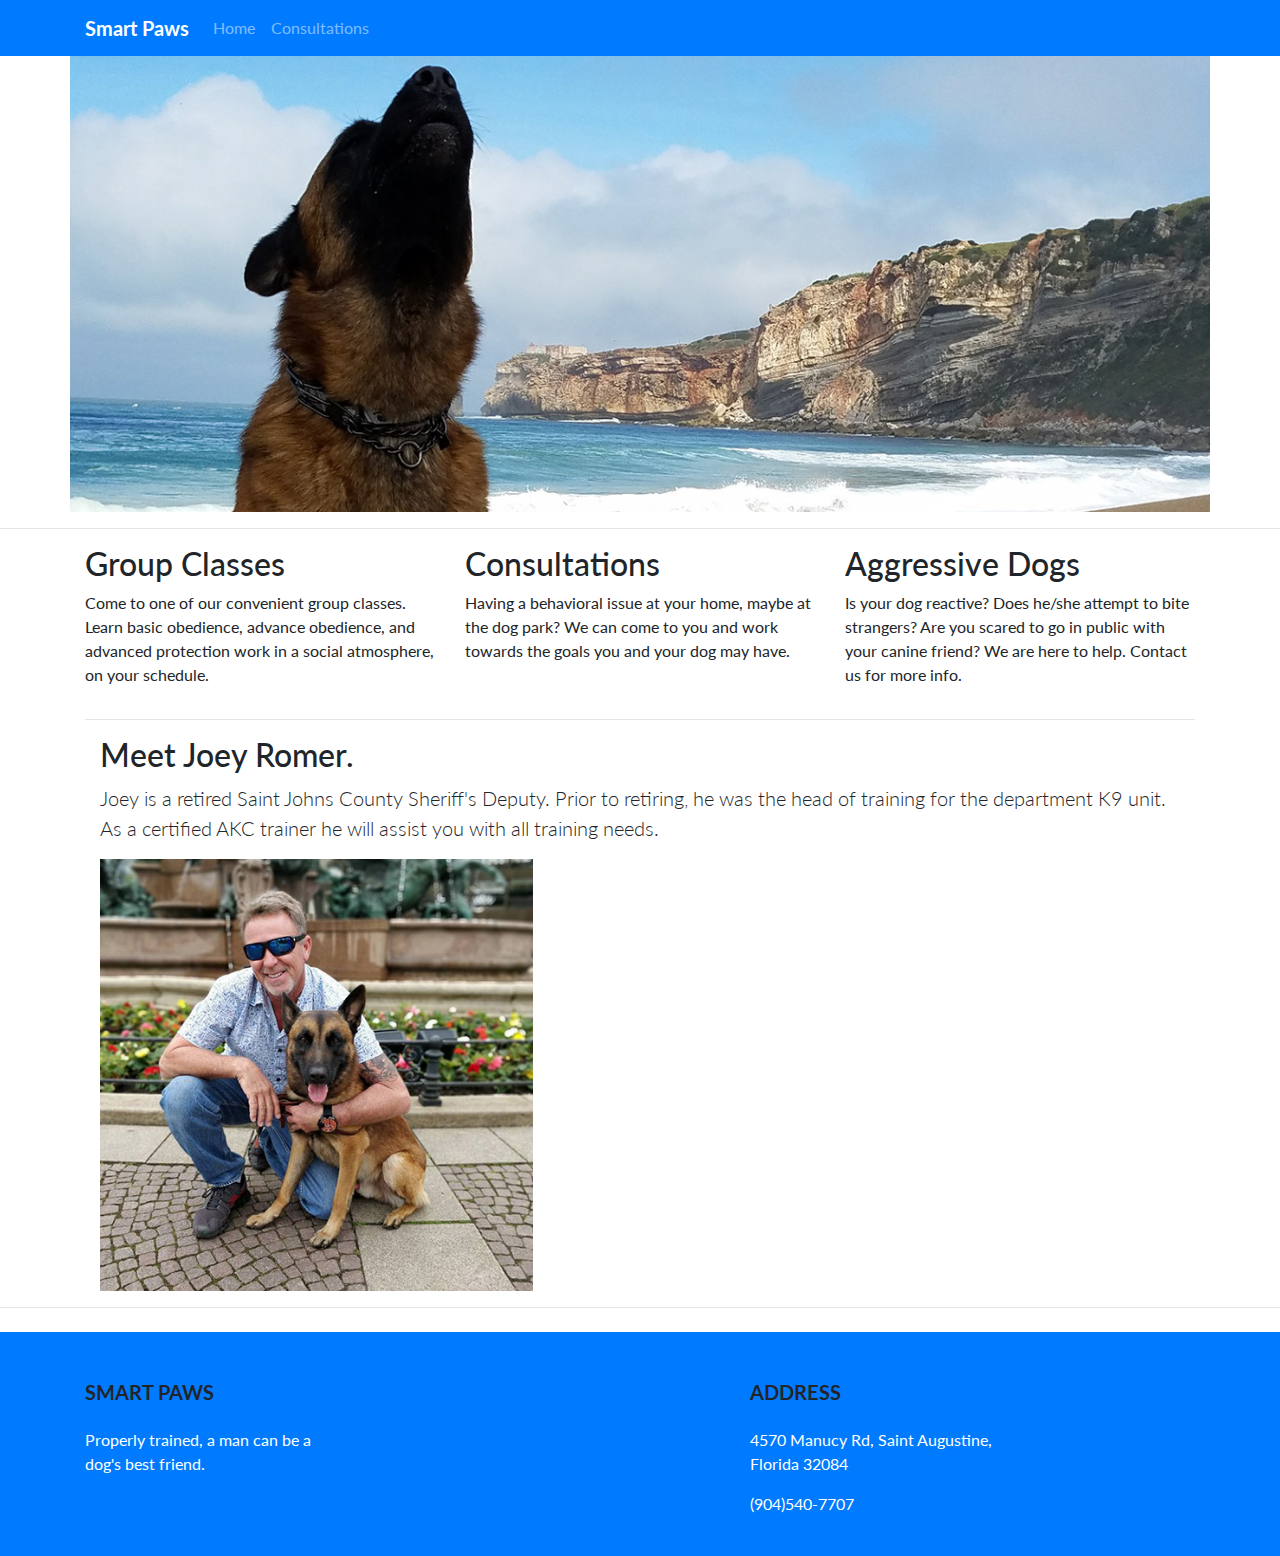
==== index.html @ 1d577237 "Update index.html" ====
<!DOCTYPE html>
<html>
<head>
	<title>Smart Paws</title>
	<style type="text/css" ></style>
  <meta name="viewport" content="width=device-width, initial-scale=1">
	<link rel="stylesheet" type="text/css" href="https://stackpath.bootstrapcdn.com/bootstrap/4.1.1/css/bootstrap.min.css">
	<link href="https://fonts.googleapis.com/css?family=Lato:700" rel="stylesheet">
	<link rel="stylesheet" href="https://use.fontawesome.com/releases/v5.0.13/css/all.css" integrity="sha384-DNOHZ68U8hZfKXOrtjWvjxusGo9WQnrNx2sqG0tfsghAvtVlRW3tvkXWZh58N9jp" crossorigin="anonymous">
	<link rel="stylesheet" type="text/css" href="/Styles/app.css">
</head>
<body>
	<!-- navbar container and contents -->
<nav class="navbar navbar-expand-lg navbar-dark bg-primary">
  <div class="container">
  <a class="navbar-brand text-white font-weight-bold"><i class="fas fa-paw"></i>Smart Paws</a>
  <button class="navbar-toggler" type="button" data-toggle="collapse" data-target="#navbarSupportedContent" aria-controls="navbarSupportedContent" aria-expanded="false" aria-label="Toggle navigation">
    <span class="navbar-toggler-icon"></span>
  </button>
  <div class="collapse navbar-collapse" id="navbarNavAltMarkup">
    <div class="navbar-nav mr-auto">
      <a class="nav-item nav-link" href="/index.html">Home <span class="sr-only">(current)</span></a>
      
      <a class="nav-item nav-link" href="/group.html">Consultations</a>
      
    </div>
  </div>
  </div>
</nav>


<!-- Carousel contents -->
<div class="container">
	<div class="row">
		<div class="col-med-12">
			<div id="paws-slider" class="carousel slide" data-ride="carousel">


				<div class="carousel-inner" role="listbox">
					<div class="carousel-item active">
						<img class="d-block w-100" src="/Images/Howling.jpg">
						
					</div>
					<div class="carousel-item">
						<img class="d-block w-100" src="/Images/group3.jpg">
					</div>
					<div class="carousel-item">
						<img class="d-block w-100" src="/Images/kitty.jpg">
					</div>
				</div>

			</div>
		</div>
	</div>
</div>
 <hr class="featurette-divider">
<div class="container">
<div class="row">
          <div class="col-md-4">
           
            <h2>Group Classes</h2>
            <p>Come to one of our convenient group classes. Learn basic obedience, advance obedience, and advanced protection work  in a social atmosphere, on your schedule.
            </p>
            
          </div>
          <div class="col-md-4">
            
            <h2>Consultations</h2>
            <p>Having a behavioral issue at your home, maybe at the dog park? We can come to you and work towards the goals you and your dog may have.</p>
            
          </div>
          <div class="col-md-4">
            
            <h2>Aggressive Dogs</h2>
            <p>Is your dog reactive? Does he/she attempt to bite strangers? Are you scared to go in public with your canine friend? We are here to help. Contact us for more info.</p>
            
          </div>
        </div>

     <hr class="featurette-divider">
     <div class="container">
        <div class="row featurette">
          <div class="col-md-12">
            <h2 class="featurette-heading">Meet Joey Romer.</h2>
            <p class="lead">Joey is a retired Saint Johns County Sheriff's Deputy. Prior to retiring, he was the head of training for the department K9 unit. As a certified AKC trainer he will assist you with all training needs.</p>
          </div>
          <div class="col-md-5">
            <img class="featurette-image img-fluid mx-auto" src="/Images/joey_profile.jpg" alt="Joey Romer">
          </div>
        </div>
      </div>
     </div>
<hr class="featurette-divider">
<!-- footer contents -->
<!-- Footer -->
<footer class="page-footer font-small mdb-color lighten-3 pt-4 mt-4 bg-primary">

  <!-- Footer Links -->
  <div class="container text-center text-md-left">

    <!-- Grid row -->
    <div class="row">

      <!-- Grid column -->
      <div class="col-md-4 col-lg-3 mr-auto my-md-4 my-0 mt-4 mb-1">

        <!-- Content -->
        <h5 class="font-weight-bold text-uppercase mb-4 text">Smart Paws</h5>
        <p class="text-white">Properly trained, a man can be a dog's best friend.</p>
        

      </div>

      <div class="col-md-4 col-lg-3 mx-auto my-md-4 my-0 mt-4 mb-1">

        <!-- Contact details -->
        <h5 class="font-weight-bold text-uppercase mb-4">Address</h5>

        <ul class="list-unstyled text-white">
          <li><p> 4570 Manucy Rd, Saint Augustine, Florida 32084</p></li>
          <!-- <li><p><i class="fa fa-envelope mr-3"></i> info@example.com</p></li> -->
          <li><p><a class="text-white" href="tel:904-540-7707">(904)540-7707</a></p></li>
        </ul>

      <!-- </div> -->
      <!-- Grid column -->

      <!-- <hr class="clearfix w-100 d-md-none"> -->

      <!-- Grid column -->
      <!-- <div class="col-md-2 col-lg-2 text-center mx-auto my-4"> -->

        <!-- Social buttons -->
      <!--   <h5 class="font-weight-bold text-uppercase mb-4">Follow Us</h5> -->

        <!-- Facebook -->
       <!--  <a type="button" class="btn-floating btn-fb"><i class="fab fa-facebook-square"></i></a> -->
        <!-- Twitter -->
       <!--  <a type="button" class="btn-floating btn-tw"><i class="fa fa-twitter"></i></a> -->
       
      <!-- </div> -->
      <!-- Grid column -->

    </div>
    <!-- Grid row -->

  </div>
 



</footer>
<!-- Footer -->

<script
  src="https://code.jquery.com/jquery-3.3.1.min.js"
  integrity="sha256-FgpCb/KJQlLNfOu91ta32o/NMZxltwRo8QtmkMRdAu8="
  crossorigin="anonymous"></script>
<script type="text/javascript" src="https://stackpath.bootstrapcdn.com/bootstrap/4.1.1/js/bootstrap.min.js"></script>
</body>
</html>
---- Styles/app.css ----
body {
	
	height: 100%;
	width: 100%;
	font-family: lato;
	
}
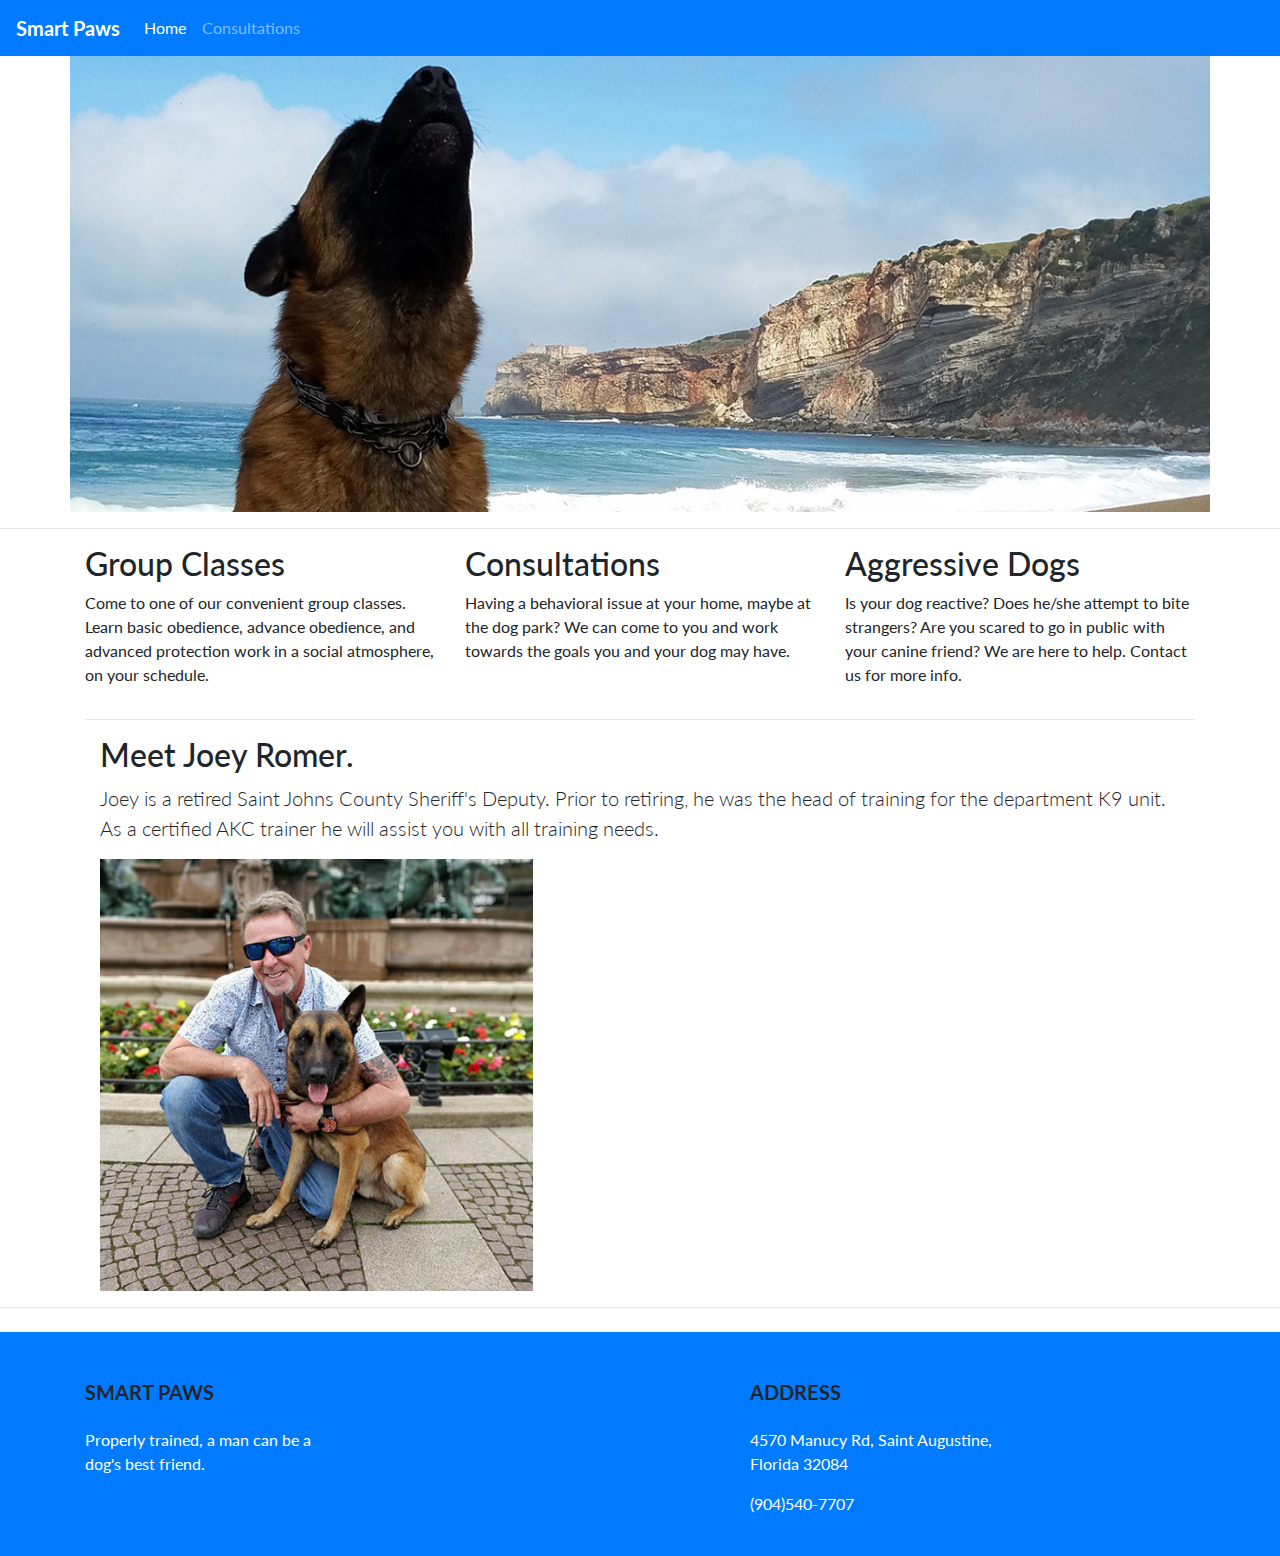
==== commit 41972292: "Update index.html" ====
--- a/index.html
+++ b/index.html
@@ -12,19 +12,20 @@
 <body>
 	<!-- navbar container and contents -->
 <nav class="navbar navbar-expand-lg navbar-dark bg-primary">
-  <div class="container">
   <a class="navbar-brand text-white font-weight-bold"><i class="fas fa-paw"></i>Smart Paws</a>
   <button class="navbar-toggler" type="button" data-toggle="collapse" data-target="#navbarSupportedContent" aria-controls="navbarSupportedContent" aria-expanded="false" aria-label="Toggle navigation">
     <span class="navbar-toggler-icon"></span>
   </button>
-  <div class="collapse navbar-collapse" id="navbarNavAltMarkup">
-    <div class="navbar-nav mr-auto">
-      <a class="nav-item nav-link" href="/index.html">Home <span class="sr-only">(current)</span></a>
-      
-      <a class="nav-item nav-link" href="/group.html">Consultations</a>
-      
-    </div>
-  </div>
+
+  <div class="collapse navbar-collapse" id="navbarSupportedContent">
+    <ul class="navbar-nav mr-auto">
+      <li class="nav-item active">
+        <a class="nav-link" href="/index.html">Home <span class="sr-only">(current)</span></a>
+      </li>
+      <li class="nav-item">
+        <a class="nav-link" href="/group.html">Consultations</a>
+      </li>
+    </ul>
   </div>
 </nav>
 
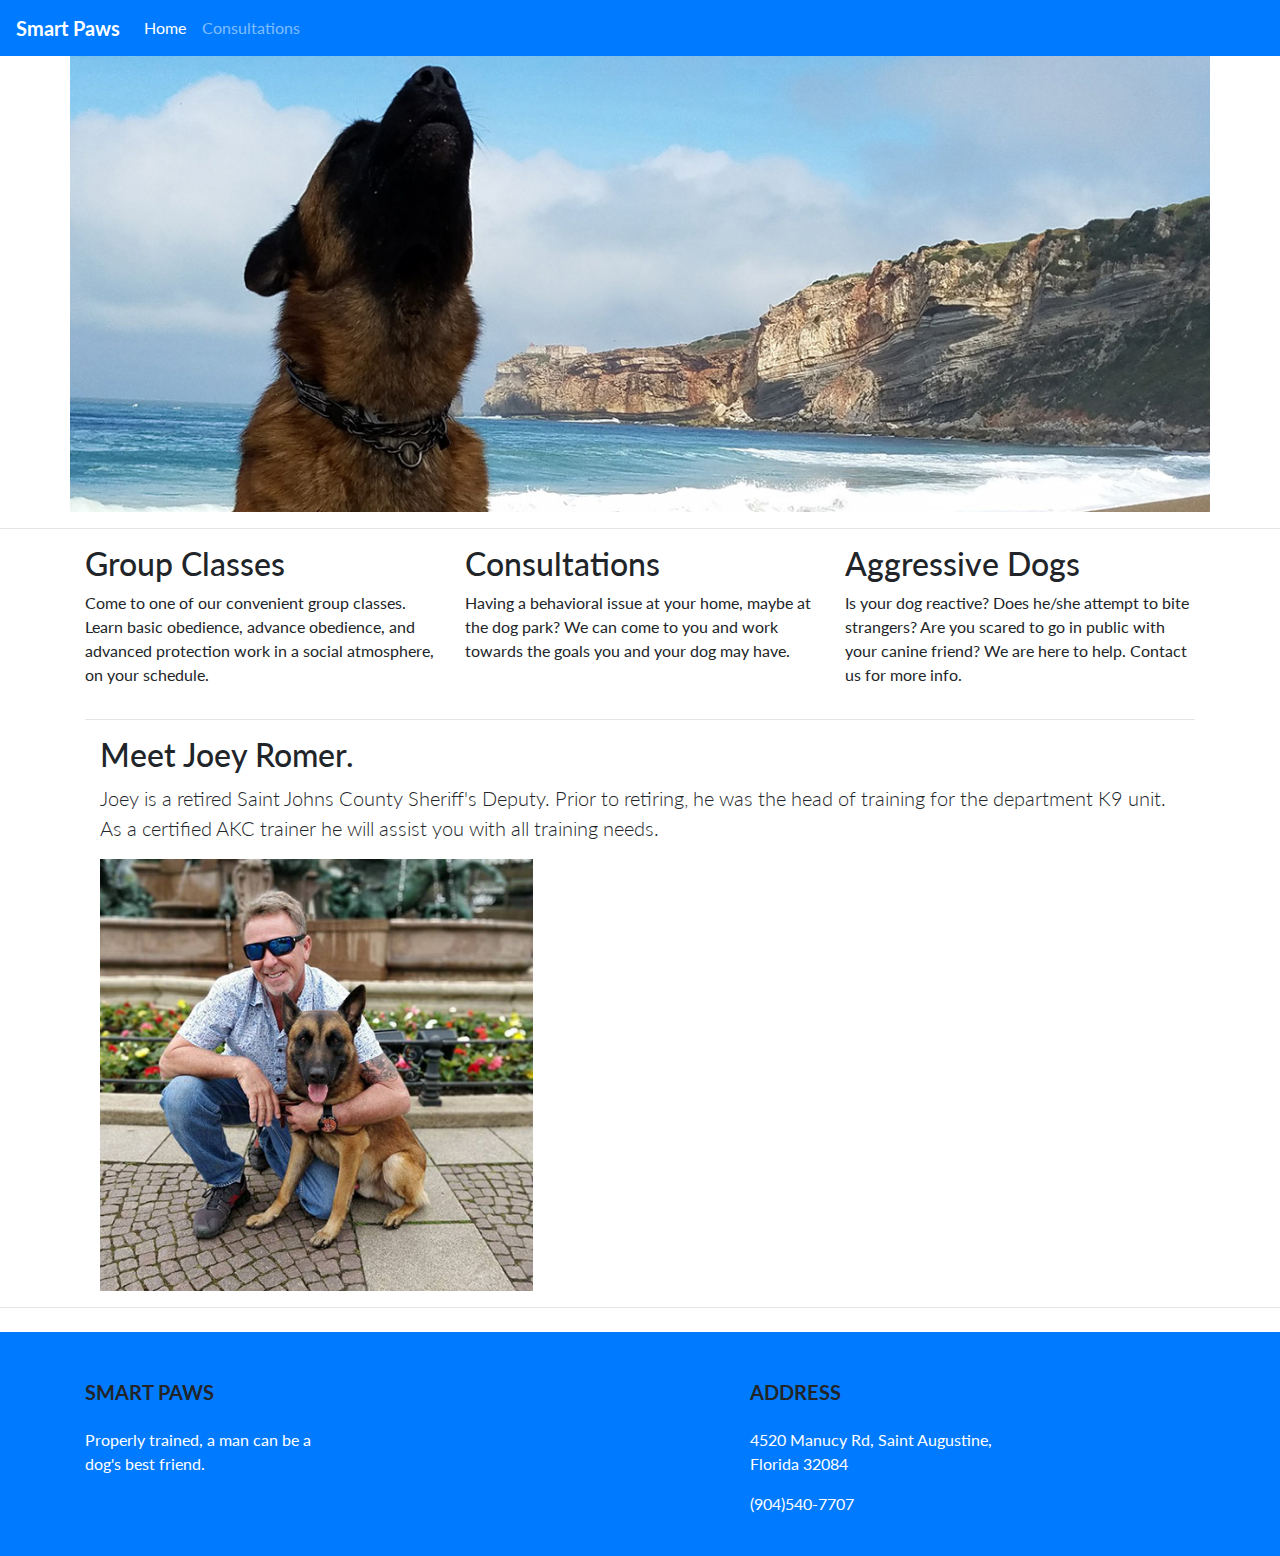
==== commit febae4c2: "Update index.html" ====
--- a/index.html
+++ b/index.html
@@ -118,7 +118,7 @@
         <h5 class="font-weight-bold text-uppercase mb-4">Address</h5>
 
         <ul class="list-unstyled text-white">
-          <li><p> 4570 Manucy Rd, Saint Augustine, Florida 32084</p></li>
+          <li><p> 4520 Manucy Rd, Saint Augustine, Florida 32084</p></li>
           <!-- <li><p><i class="fa fa-envelope mr-3"></i> info@example.com</p></li> -->
           <li><p><a class="text-white" href="tel:904-540-7707">(904)540-7707</a></p></li>
         </ul>
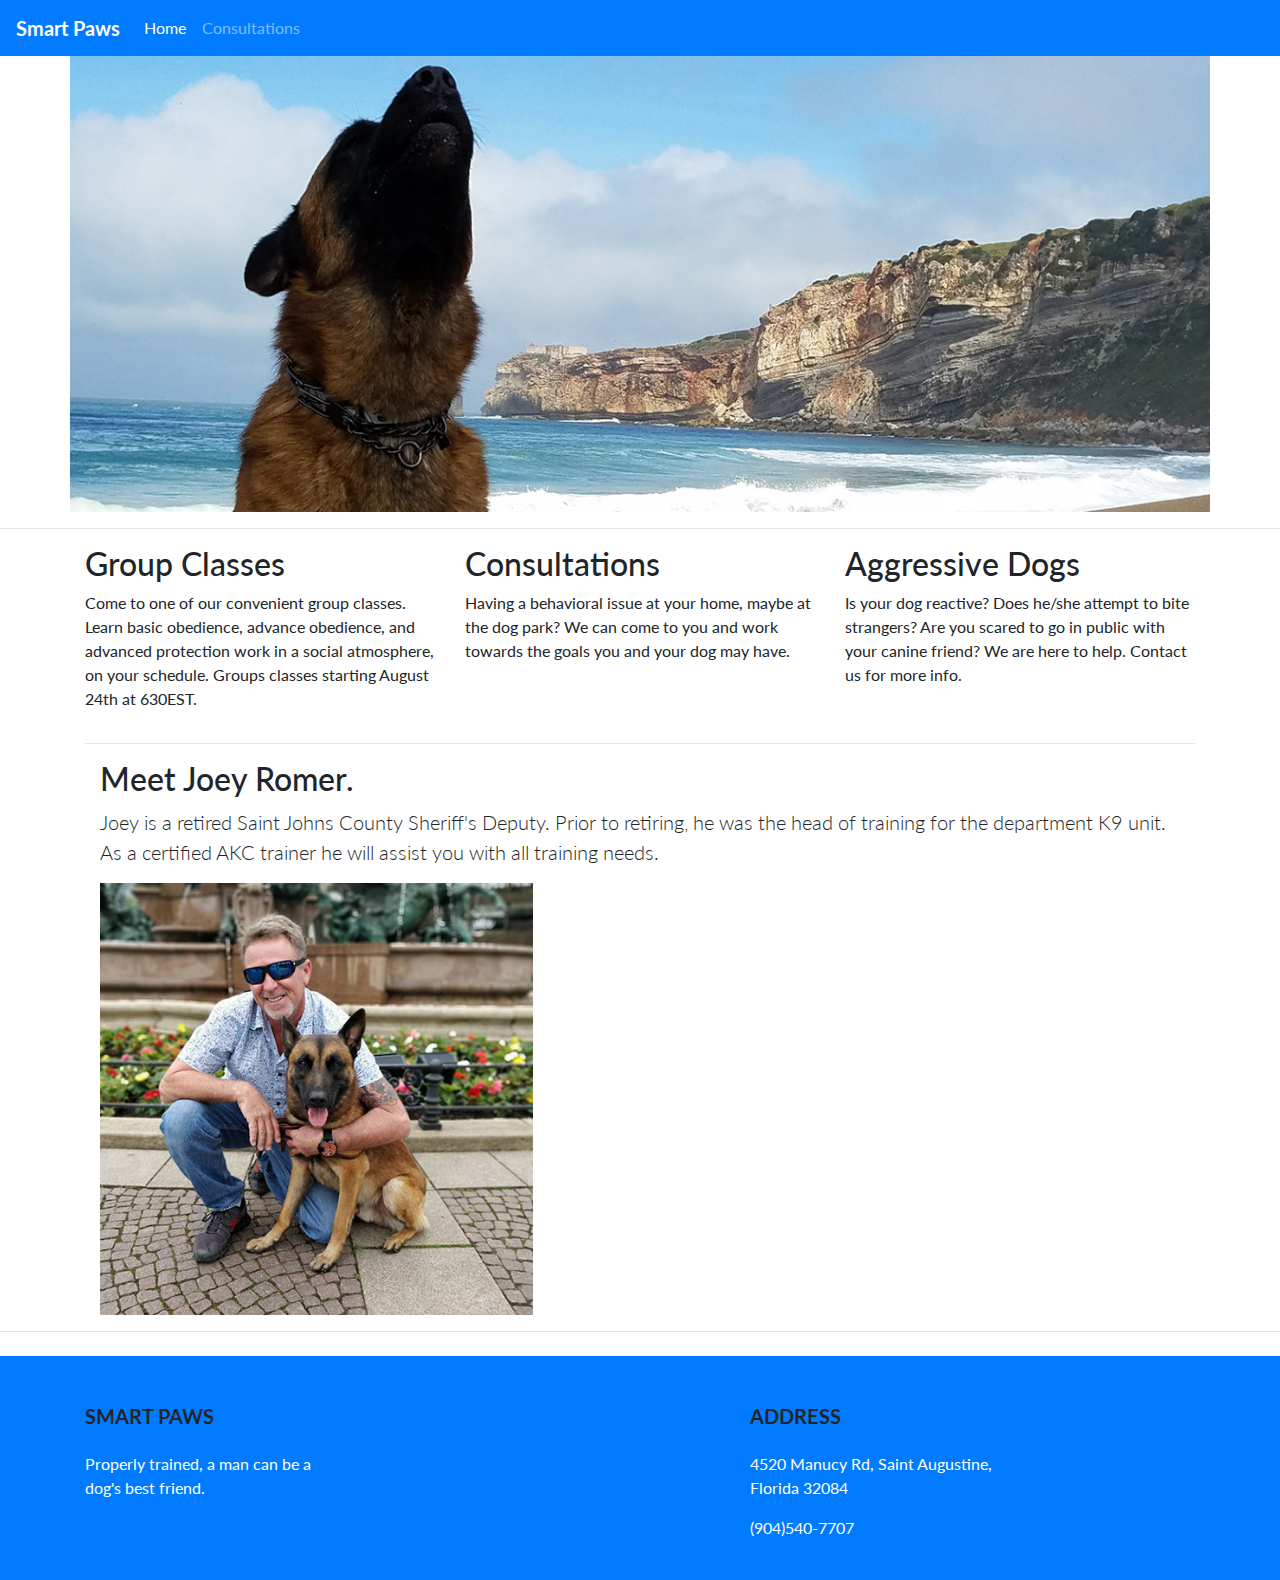
==== commit 2a59be98: "Update index.html" ====
--- a/index.html
+++ b/index.html
@@ -43,7 +43,7 @@
 						
 					</div>
 					<div class="carousel-item">
-						<img class="d-block w-100" src="/Images/group3.jpg">
+						<img class="d-block w-100" src="/Images/sprengerdisplay.jpg">
 					</div>
 					<div class="carousel-item">
 						<img class="d-block w-100" src="/Images/kitty.jpg">
@@ -60,7 +60,7 @@
           <div class="col-md-4">
            
             <h2>Group Classes</h2>
-            <p>Come to one of our convenient group classes. Learn basic obedience, advance obedience, and advanced protection work  in a social atmosphere, on your schedule.
+            <p>Come to one of our convenient group classes. Learn basic obedience, advance obedience, and advanced protection work  in a social atmosphere, on your schedule. Groups classes starting August 24th at 630EST.
             </p>
             
           </div>
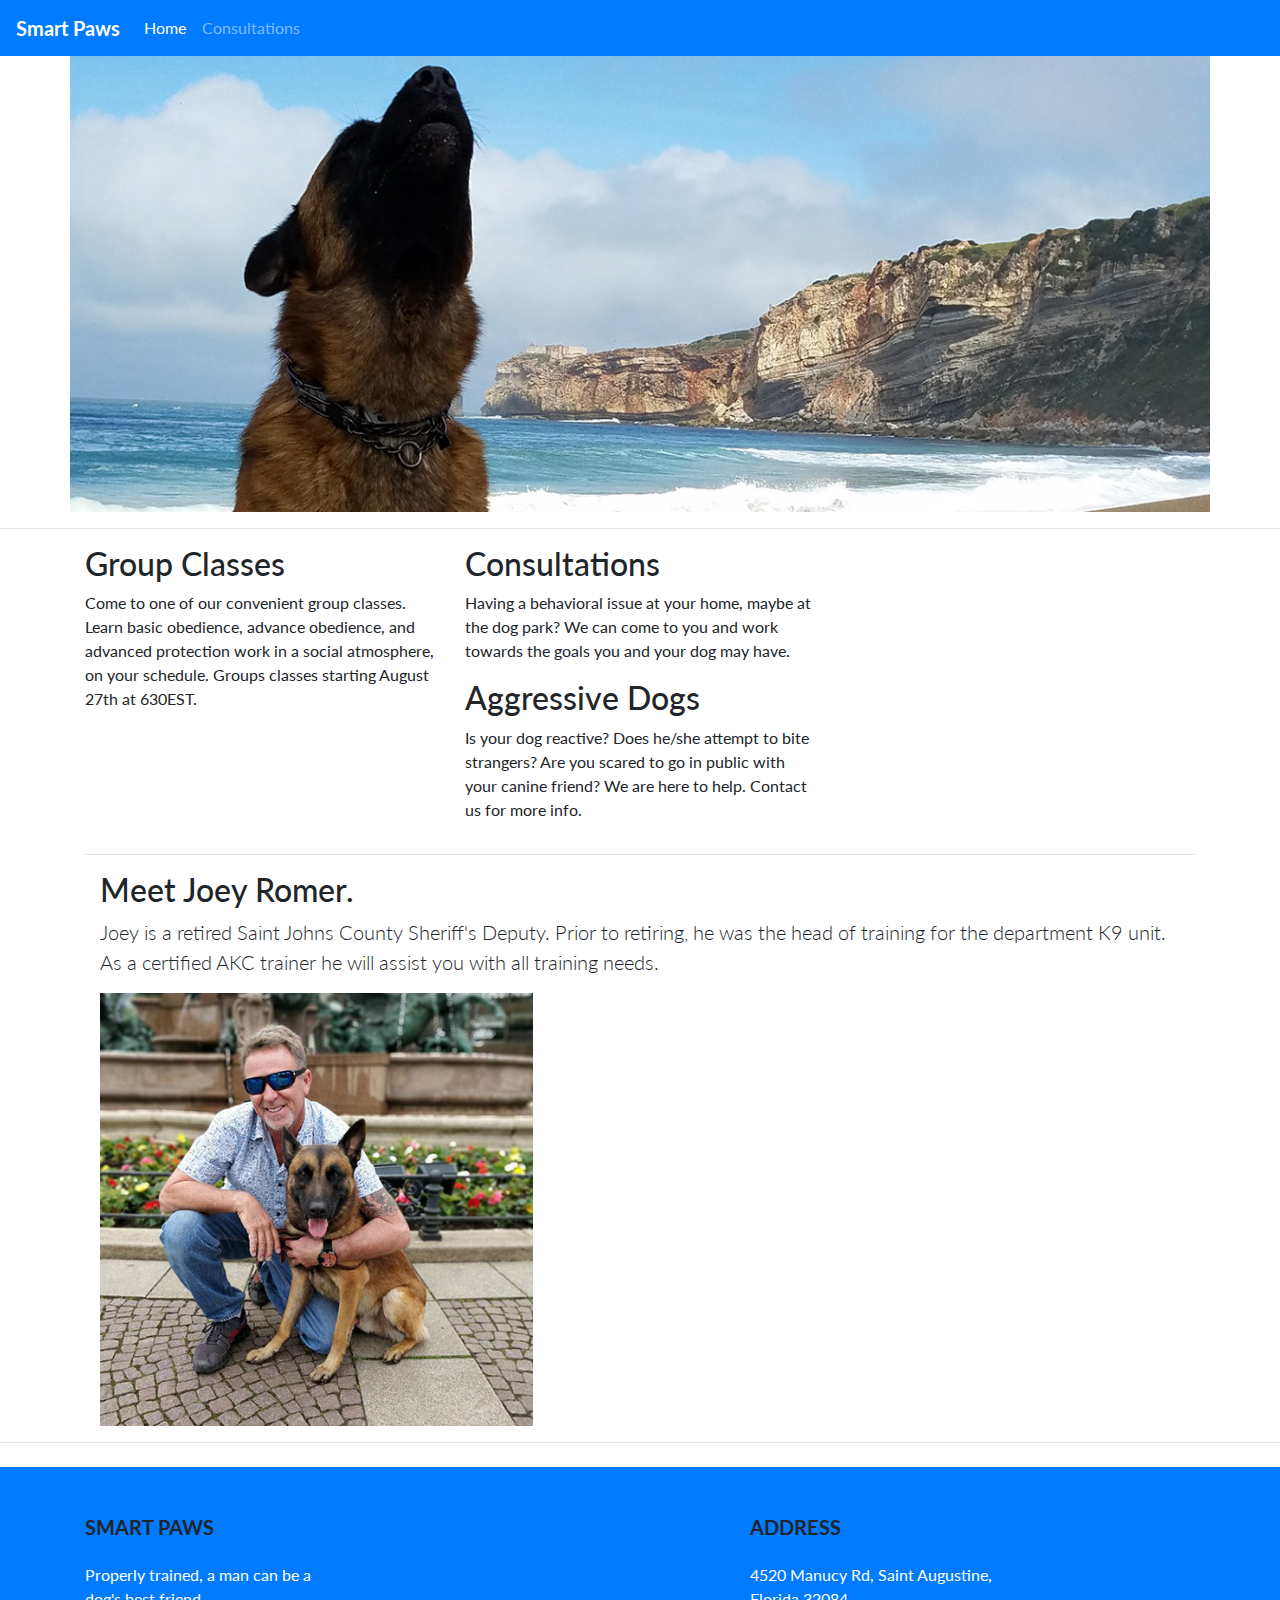
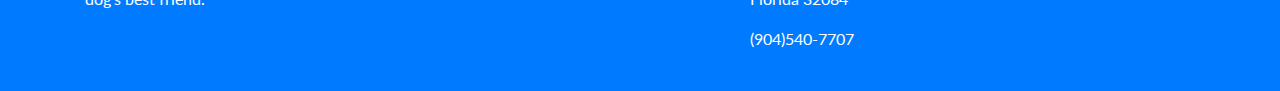
==== commit 931abed5: "Update index.html" ====
--- a/index.html
+++ b/index.html
@@ -60,7 +60,7 @@
           <div class="col-md-4">
            
             <h2>Group Classes</h2>
-            <p>Come to one of our convenient group classes. Learn basic obedience, advance obedience, and advanced protection work  in a social atmosphere, on your schedule. Groups classes starting August 24th at 630EST.
+            <p>Come to one of our convenient group classes. Learn basic obedience, advance obedience, and advanced protection work  in a social atmosphere, on your schedule. Groups classes starting August 27th at 630EST.
             </p>
             
           </div>
@@ -68,9 +68,8 @@
             
             <h2>Consultations</h2>
             <p>Having a behavioral issue at your home, maybe at the dog park? We can come to you and work towards the goals you and your dog may have.</p>
-            
-          </div>
-          <div class="col-md-4">
+          
+		  
             
             <h2>Aggressive Dogs</h2>
             <p>Is your dog reactive? Does he/she attempt to bite strangers? Are you scared to go in public with your canine friend? We are here to help. Contact us for more info.</p>
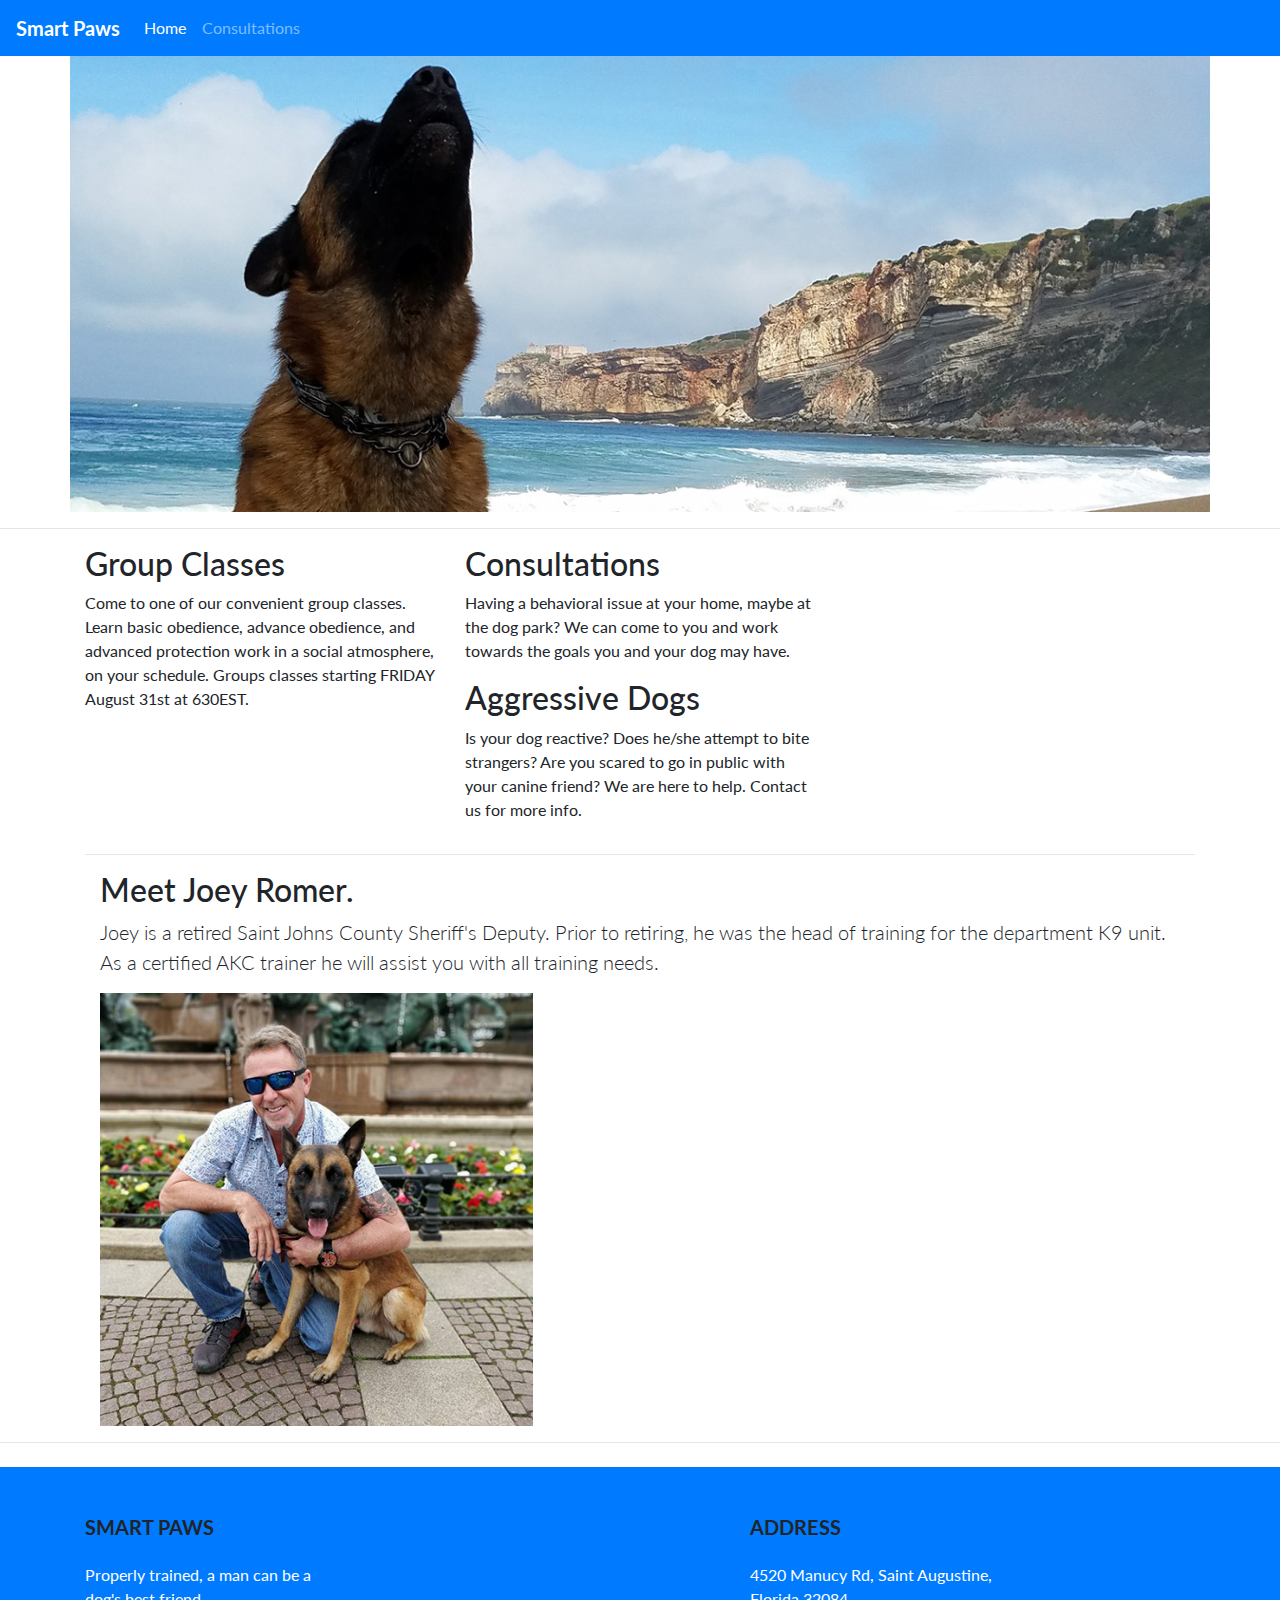
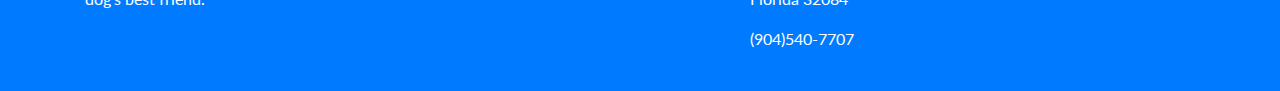
==== commit 3ab4623b: "Update index.html" ====
--- a/index.html
+++ b/index.html
@@ -60,7 +60,7 @@
           <div class="col-md-4">
            
             <h2>Group Classes</h2>
-            <p>Come to one of our convenient group classes. Learn basic obedience, advance obedience, and advanced protection work  in a social atmosphere, on your schedule. Groups classes starting August 27th at 630EST.
+            <p>Come to one of our convenient group classes. Learn basic obedience, advance obedience, and advanced protection work  in a social atmosphere, on your schedule. Groups classes starting FRIDAY August 31st at 630EST.
             </p>
             
           </div>
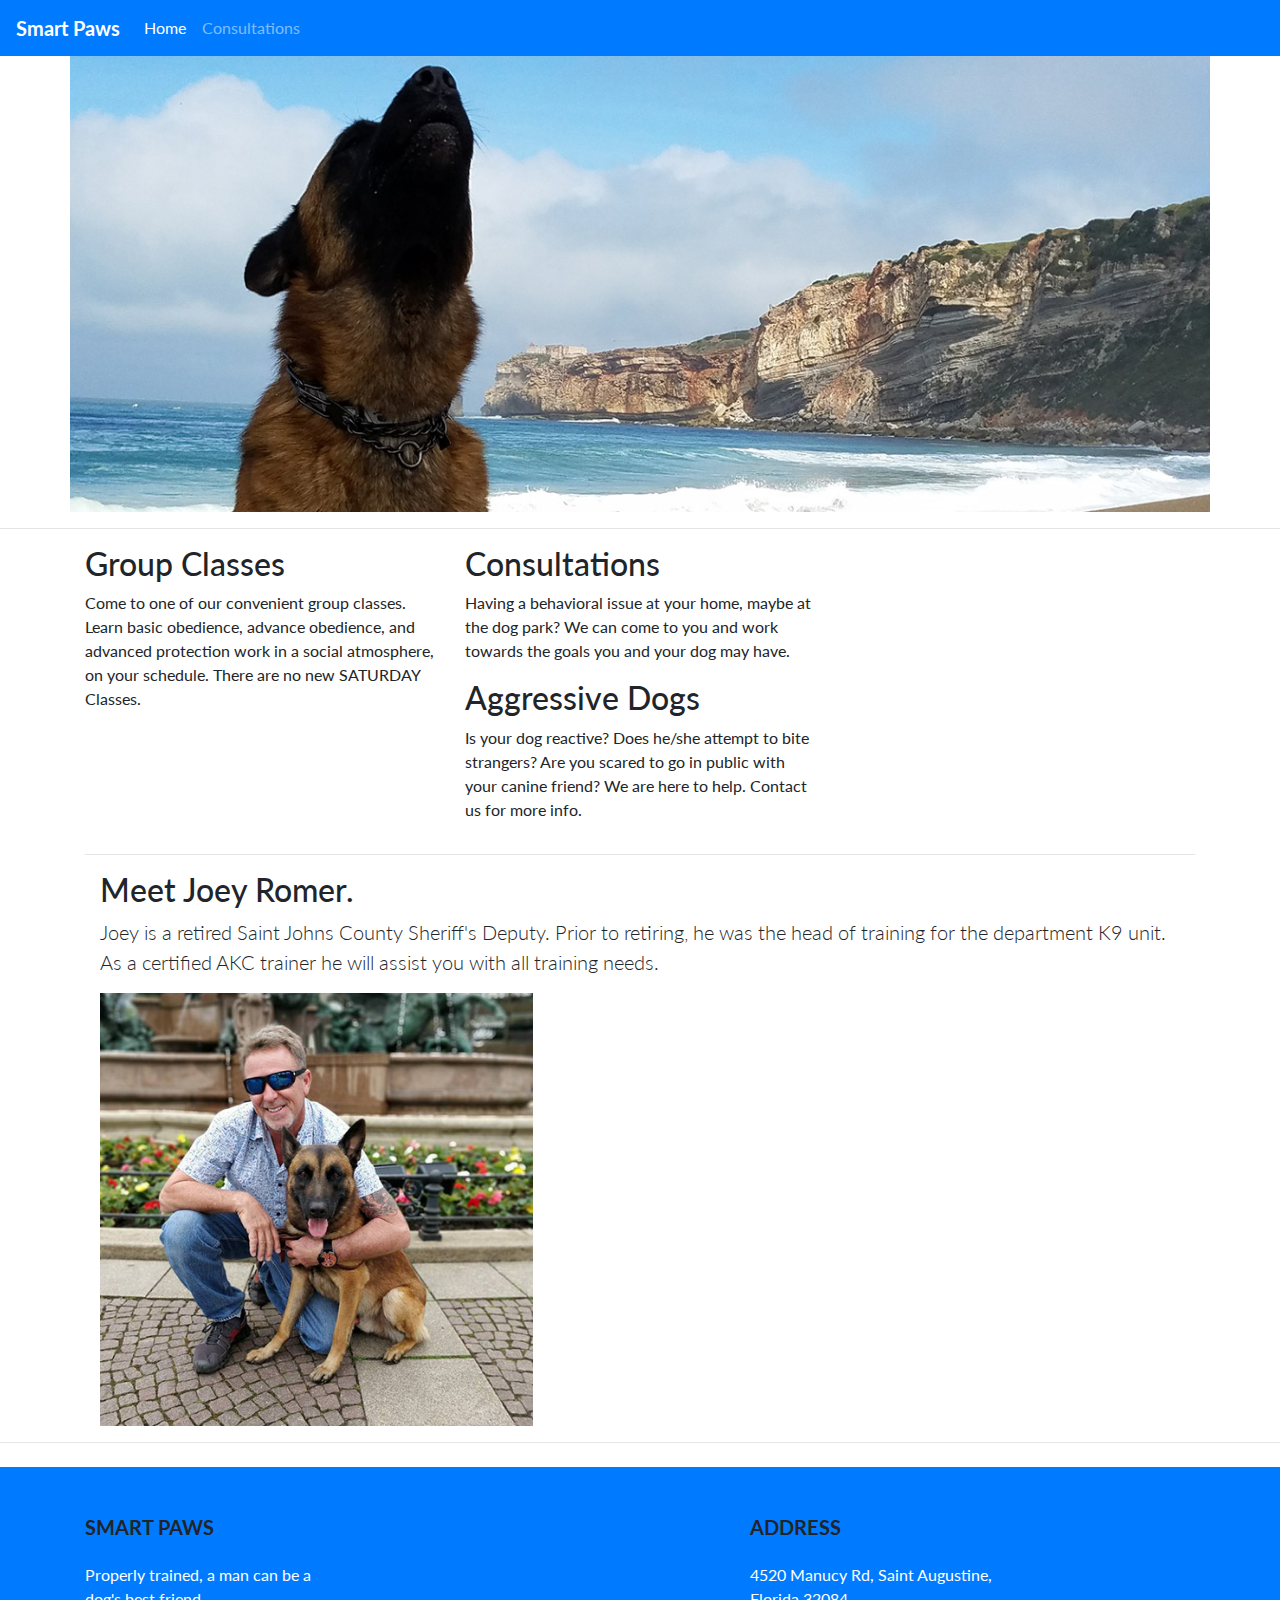
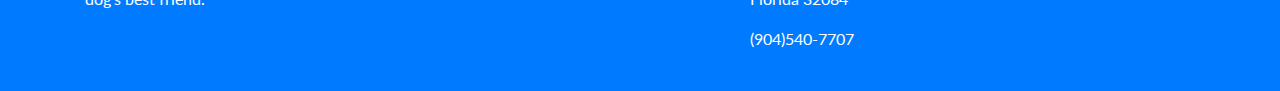
==== commit 360f7bdd: "Update index.html" ====
--- a/index.html
+++ b/index.html
@@ -60,7 +60,7 @@
           <div class="col-md-4">
            
             <h2>Group Classes</h2>
-            <p>Come to one of our convenient group classes. Learn basic obedience, advance obedience, and advanced protection work  in a social atmosphere, on your schedule. Groups classes starting FRIDAY August 31st at 630EST.
+            <p>Come to one of our convenient group classes. Learn basic obedience, advance obedience, and advanced protection work  in a social atmosphere, on your schedule. There are no new SATURDAY Classes.
             </p>
             
           </div>
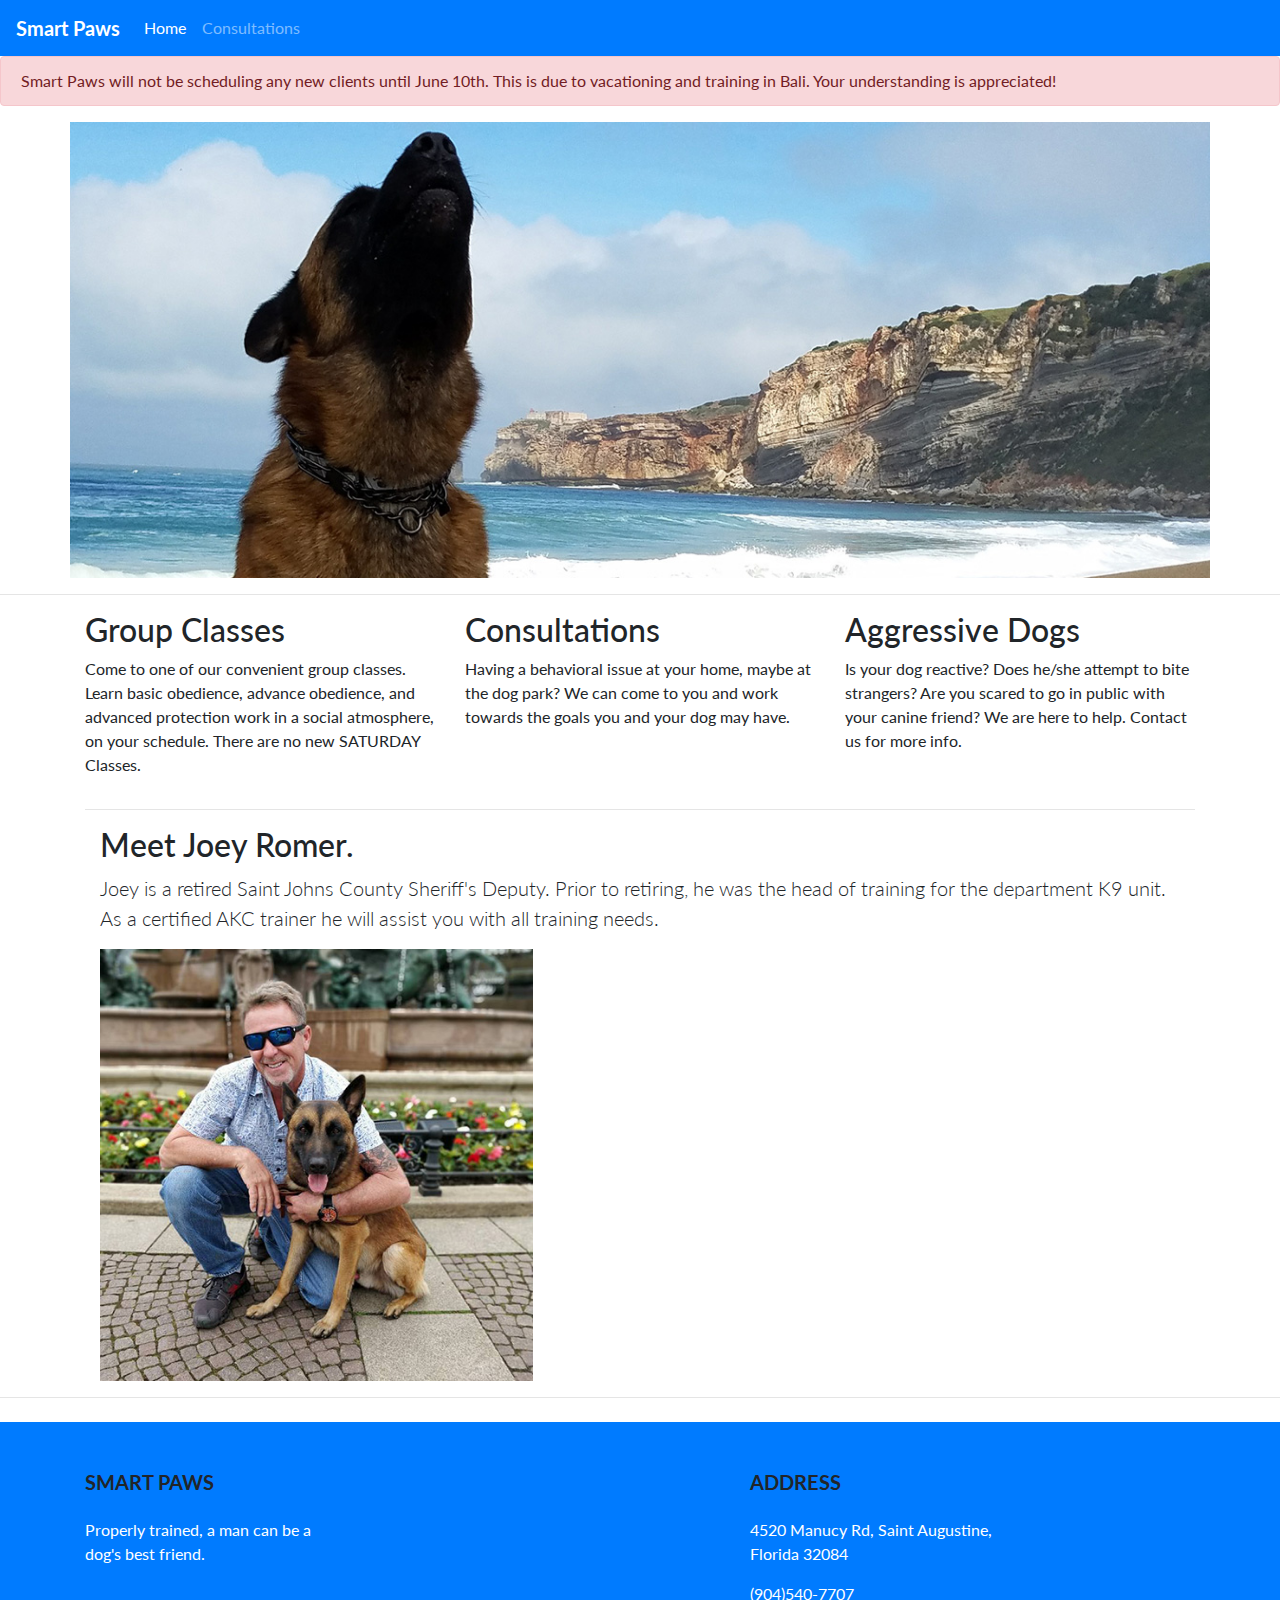
==== commit ad64c1ba: "Update index.html" ====
--- a/index.html
+++ b/index.html
@@ -28,7 +28,9 @@
     </ul>
   </div>
 </nav>
-
+<div class="alert alert-danger" role="alert">
+  Smart Paws will not be scheduling any new clients until June 10th. This is due to vacationing and training in Bali. Your understanding is appreciated!
+</div>
 
 <!-- Carousel contents -->
 <div class="container">
@@ -68,9 +70,9 @@
             
             <h2>Consultations</h2>
             <p>Having a behavioral issue at your home, maybe at the dog park? We can come to you and work towards the goals you and your dog may have.</p>
-          
-		  
-            
+          </div>
+	 	  
+          <div class="col-md-4">  
             <h2>Aggressive Dogs</h2>
             <p>Is your dog reactive? Does he/she attempt to bite strangers? Are you scared to go in public with your canine friend? We are here to help. Contact us for more info.</p>
             
